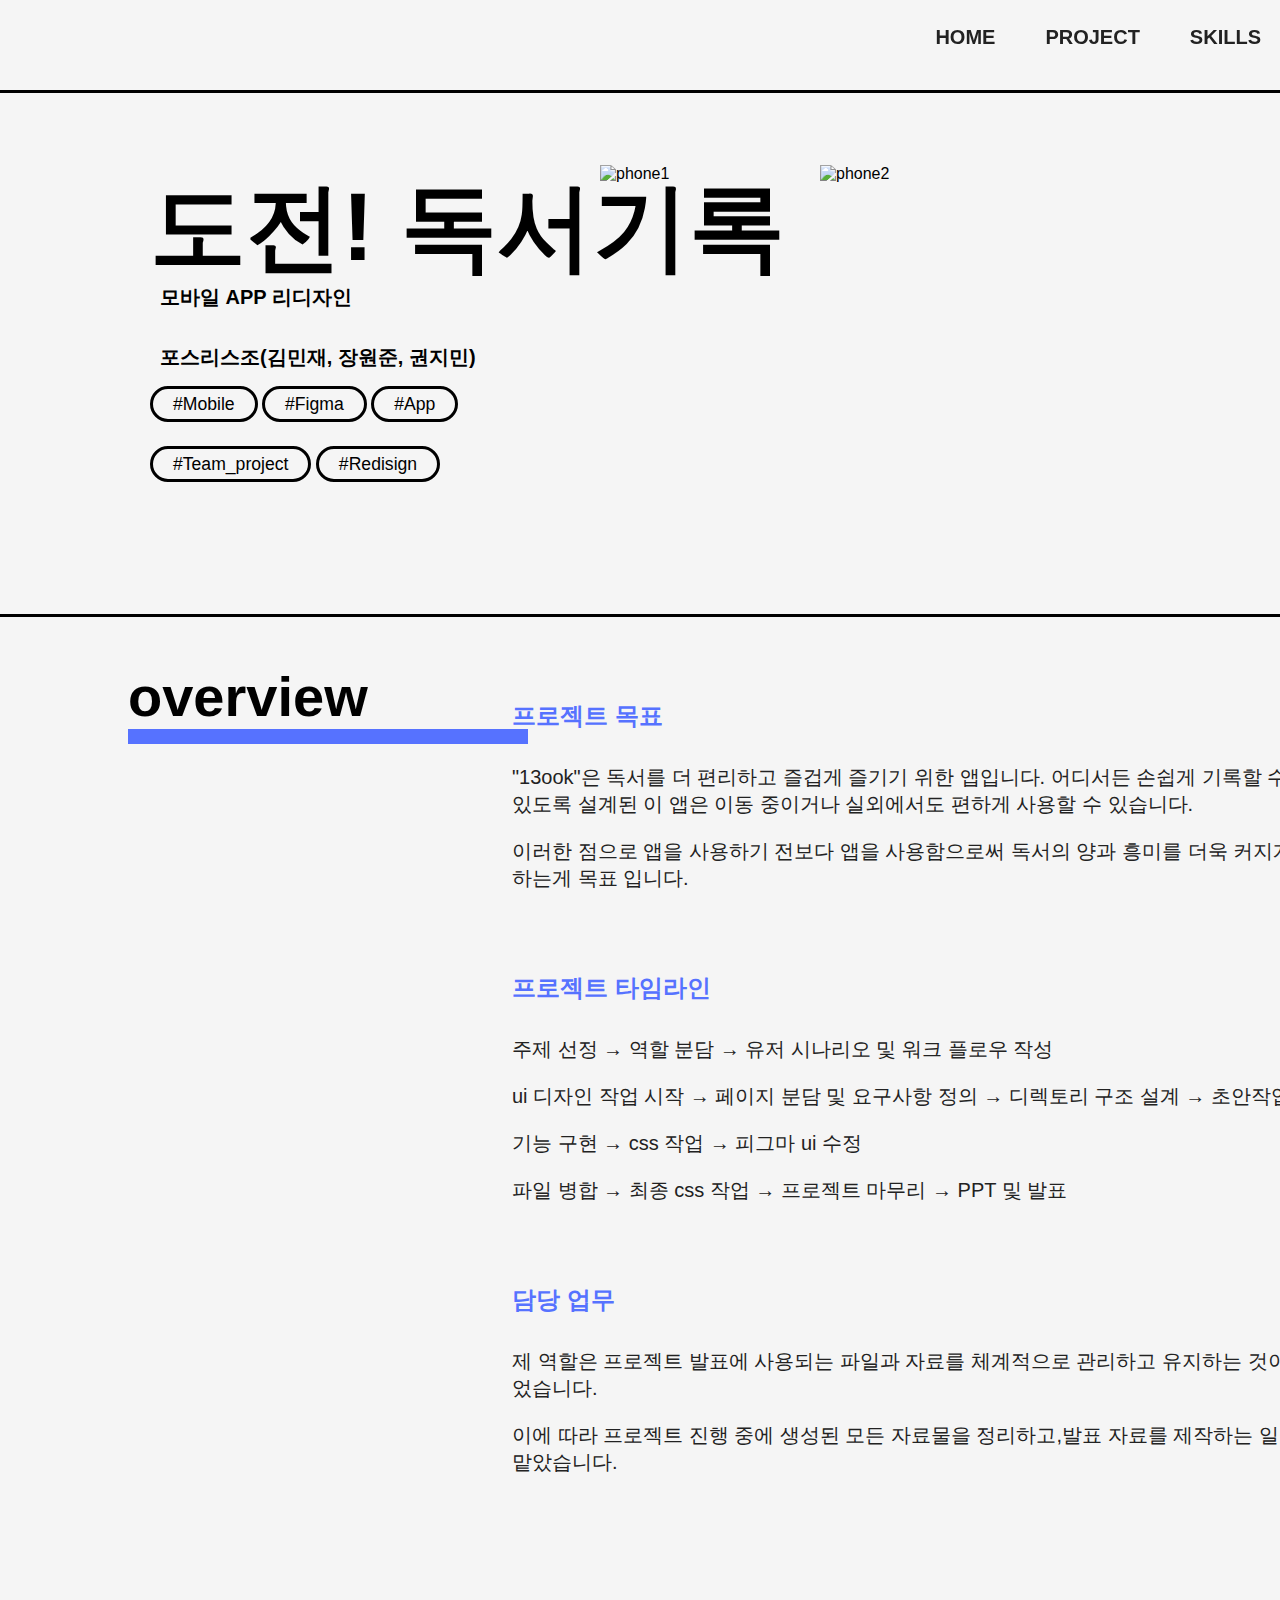
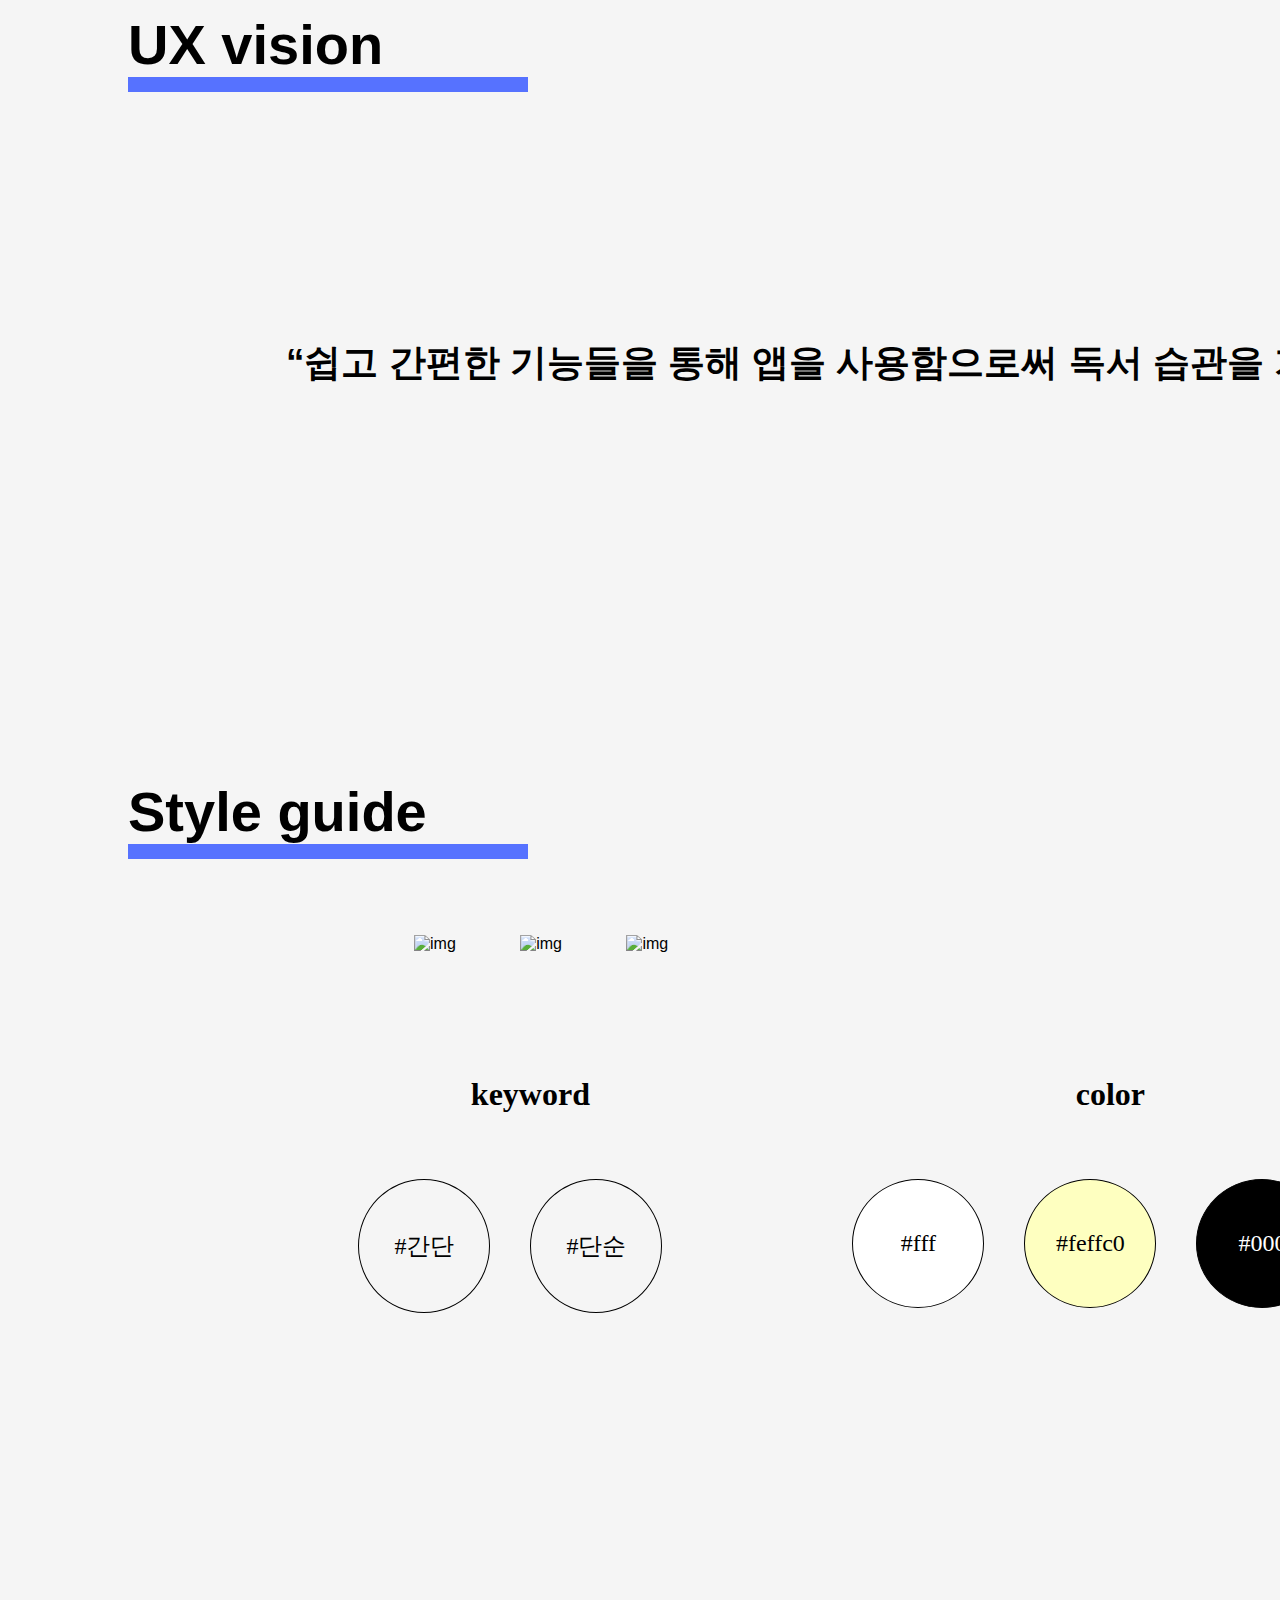
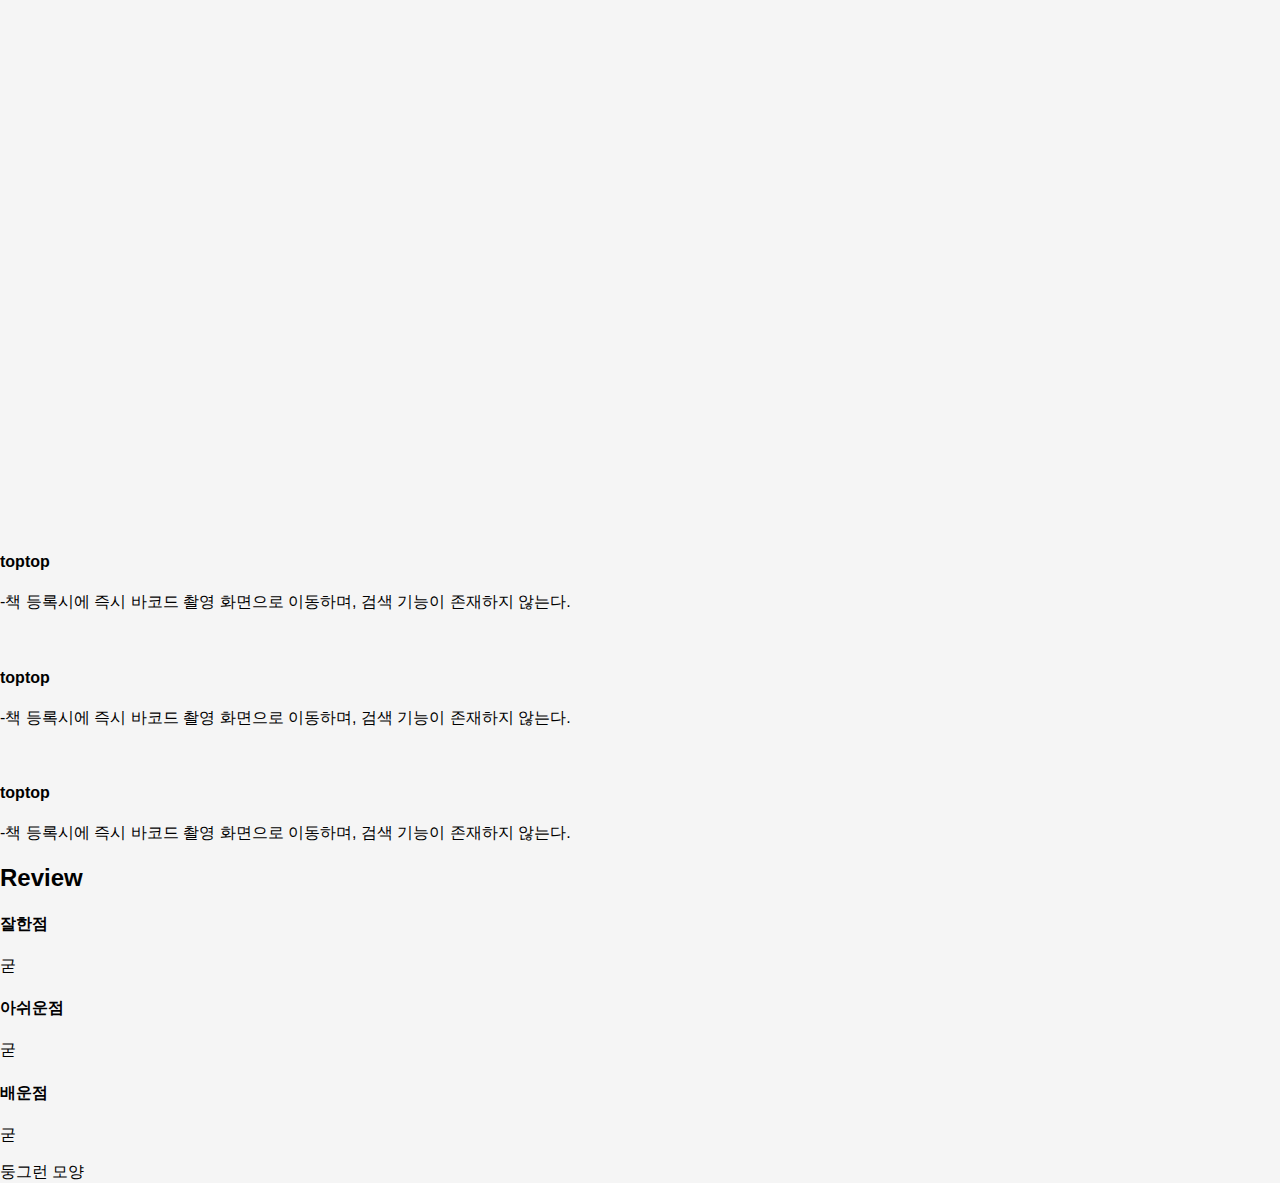
==== portfolio2.html @ 7be954eb "Add files via upload" ====
<!DOCTYPE html>
<html lang="ko">
  <head>
    <meta charset="UTF-8" />
    <meta name="viewport" content="width=device-width, initial-scale=1.0" />
    <link rel="stylesheet" href="./portfolio2.css" />
    <title>fortfolio</title>
  </head>
  <body>
    <header>
      <ul>
        <li><a href="#">HOME</a></li>
        <li><a href="#">PROJECT</a></li>
        <li><a href="#">SKILLS</a></li>
        <li><a href="#">ABOUT</a></li>
      </ul>
    </header>
    <main>
      <h1>도전! 독서기록</h1>
      <p>모바일 APP 리디자인</p>
      <p>포스리스조(김민재, 장원준, 권지민)</p>
      <div class="span1">
        <span>#Mobile</span>
        <span>#Figma</span>
        <span>#App</span>
      </div>
      <div class="span2">
        <span>#Team_project</span>
        <span>#Redisign</span>
      </div>
      <img src="./images/phone1.svg" alt="phone1" />
      <img class="ph2" src="./images/phone2.svg" alt="phone2" />
    </main>

    <aside>
      <h2>overview</h2>
      <div class="overview">
        <div class="overview1">
          <h4>프로젝트 목표</h4>
          <p>
            "13ook"은 독서를 더 편리하고 즐겁게 즐기기 위한 앱입니다. 어디서든
            손쉽게 기록할 수 있도록 설계된 이 앱은 이동 중이거나 실외에서도
            편하게 사용할 수 있습니다.
          </p>

          <p>
            이러한 점으로 앱을 사용하기 전보다 앱을 사용함으로써 독서의 양과
            흥미를 더욱 커지게 하는게 목표 입니다.
          </p>
        </div>

        <div class="overview2">
          <h4>프로젝트 타임라인</h4>
          <p>주제 선정 → 역할 분담 → 유저 시나리오 및 워크 플로우 작성</p>
          <p>
            ui 디자인 작업 시작 → 페이지 분담 및 요구사항 정의 → 디렉토리 구조
            설계 → 초안작업
          </p>
          <p>기능 구현 → css 작업 → 피그마 ui 수정</p>
          <p>파일 병합 → 최종 css 작업 → 프로젝트 마무리 → PPT 및 발표</p>
        </div>
        <div class="overview3">
          <h4>담당 업무</h4>
          <p>
            제 역할은 프로젝트 발표에 사용되는 파일과 자료를 체계적으로 관리하고
            유지하는 것이 었습니다.
          </p>
          <p>
            이에 따라 프로젝트 진행 중에 생성된 모든 자료물을 정리하고,발표
            자료를 제작하는 일을 맡았습니다.
          </p>
        </div>
      </div>
      <div class="overview4">
        <h2>UX vision</h2>
        <h3>
          “쉽고 간편한 기능들을 통해 앱을 사용함으로써 독서 습관을 기를수 있다.”
        </h3>
      </div>

      <div class="overview5">
        <h2>Style guide</h2>
        <img src="./images/phone1.svg" alt="img" />
        <img src="./images/phone2.svg" alt="img" />
        <img src="./images/phone3.svg" alt="img" />
        <div class="guide">
          <div class="guide1">
            <h4>keyword</h4>
            <div class="subguide1">
              <p>#간단</p>
              <p>#단순</p>
            </div>
          </div>
          <div class="guide2">
            <h4>color</h4>
            <div class="subguide2">
              <p>#fff</p>

              <p>#feffc0</p>
              <p>#000</p>
            </div>
          </div>
        </div>
      </div>
    </aside>

    <div class="wire1">
      <img src="./images/phone1.svg" alt="" />
      <h4>toptop</h4>
      <p>
        -책 등록시에 즉시 바코드 촬영 화면으로 이동하며, 검색 기능이 존재하지
        않는다.
      </p>
    </div>

    <div class="wire2">
      <img src="./images/Group_19064.svg" alt="" />
      <h4>toptop</h4>
      <p>
        -책 등록시에 즉시 바코드 촬영 화면으로 이동하며, 검색 기능이 존재하지
        않는다.
      </p>
    </div>

    <div class="wire3">
      <img src="./images/Group_19064.svg" alt="" />
      <h4>toptop</h4>
      <p>
        -책 등록시에 즉시 바코드 촬영 화면으로 이동하며, 검색 기능이 존재하지
        않는다.
      </p>
    </div>

    <h2>Review</h2>
    <div class="review1">
      <h4>잘한점</h4>
      <p>굳</p>
    </div>
    <div class="review2">
      <h4>아쉬운점</h4>
      <p>굳</p>
    </div>
    <div class="review3">
      <h4>배운점</h4>
      <p>굳</p>
    </div>

    <footer>
      <span>둥그런 모양</span>
    </footer>
  </body>
</html>
---- portfolio2.css ----
@charset "utf-8";
html {
  scroll-behavior: smooth;
}
body {
  background-color: #f5f5f5;
  font-family: "Noto Sans KR", sans-serif;
  margin: 0;
}
header {
  border-bottom: 3px solid #000;
  width: 100%;
  position: fixed;
  z-index: 9999;
  background-color: #f5f5f5;
  top: 0px;
  height: 10vh;
}

header ul {
  list-style: none;
  display: flex;
}
header ul li a {
  text-decoration: none;
  color: #222;
  font-size: 1.25rem;
  font-weight: bold;
  padding: 25px;
  position: relative;
  left: 68vw;
  top: 10px;
}
main {
  top: 100px;
  position: relative;
  height: 50vh;
  border-bottom: 3px solid #000;
}
main h1 {
  font-size: 6rem;
  margin-left: 150px;
}
main p {
  font-size: 1.25rem;
  font-weight: bold;
  margin-left: 160px;
  position: absolute;
  top: 100px;
}
main p:nth-child(3) {
  top: 160px;
}
main span {
  border: 3px solid #000;
  padding: 5px 20px;
  border-radius: 20px;
  font-size: 1.1rem;
  font-weight: 200;
}
.span1 {
  margin-bottom: 22px;
  margin-left: 150px;
  position: absolute;
  top: 230px;
}
.span2 {
  margin-left: 150px;
  position: absolute;
  top: 290px;
}
main img {
  width: 180px;
  position: absolute;
  right: 500px;
  top: 1px;
}
.ph2 {
  right: 280px;
}
aside {
  height: 350vh;
}
aside h2 {
  width: 400px;
  font-size: 3.5rem;
  position: relative;
  top: 100px;
  left: 10vw;
  border-bottom: 15px solid #5672ff;
}
.overview {
  position: relative;
  left: 40vw;
  width: 800px;
  top: 10px;
}
.overview1 {
  margin-bottom: 80px;
}
.overview2 {
  margin-bottom: 80px;
}
.overview h4 {
  font-size: 1.5rem;
  color: #5672ff;
  font-weight: bold;
}
.overview p {
  font-size: 1.25rem;
  color: #222;
}
.overview4 {
  height: 80vh;
}
.overview4 h3 {
  position: relative;
  width: 1400px;
  top: 300px;
  font-size: 2.3rem;
  text-align: center;
  left: 15vw;
  font-weight: bold;
}
.overview5 img {
  width: 200px;
  position: relative;
  top: 100px;
  left: 30vw;
  padding: 30px;
}
.guide {
  display: flex;
  position: relative;
  top: 150px;
  left: 28vw;
  width: 800px;
}
.guide h4 {
  color: #000;

  text-align: center;
  font-family: Noto Sans KR;
  font-size: 2rem;
  font-style: normal;
  font-weight: 700;
  line-height: normal;
}
.guide p {
  color: #000;
  text-align: center;
  font-family: Noto Sans KR;
  font-size: 1.5rem;
  font-style: normal;
  font-weight: 100;
  line-height: normal;
  border: 1px solid #000;
  padding: 50px 30px;
  margin-right: 40px;
  width: 70px;
  border-radius: 50%;
}
.guide1 {
  margin-right: 150px;
}
.subguide1,
.subguide2 {
  display: flex;
}
.subguide2 p:nth-child(1) {
  background-color: #fff;
  padding: 50px 30px;
}
.subguide2 p:nth-child(2) {
  background-color: #feffc0;
  padding: 50px 30px;
}
.subguide2 p:nth-child(3) {
  background-color: #000;
  padding: 50px 30px;
  color: #fff;
}
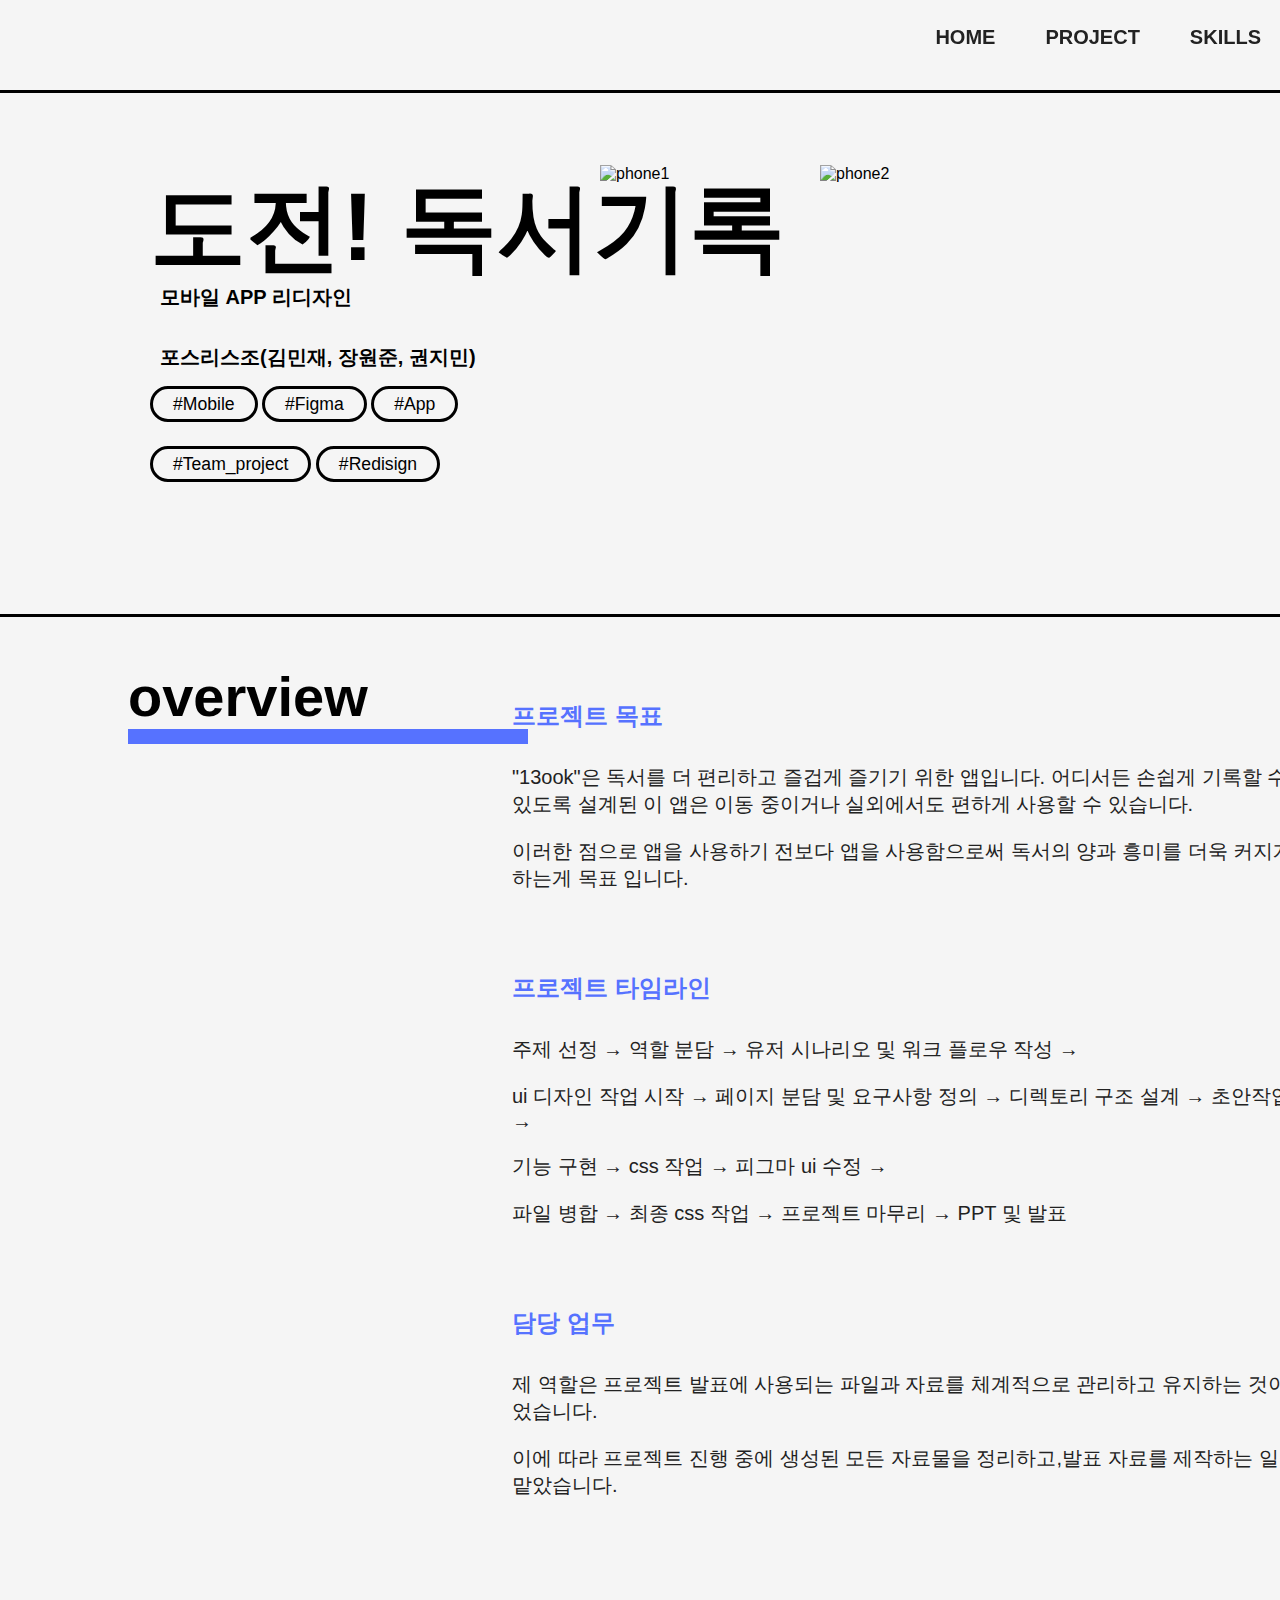
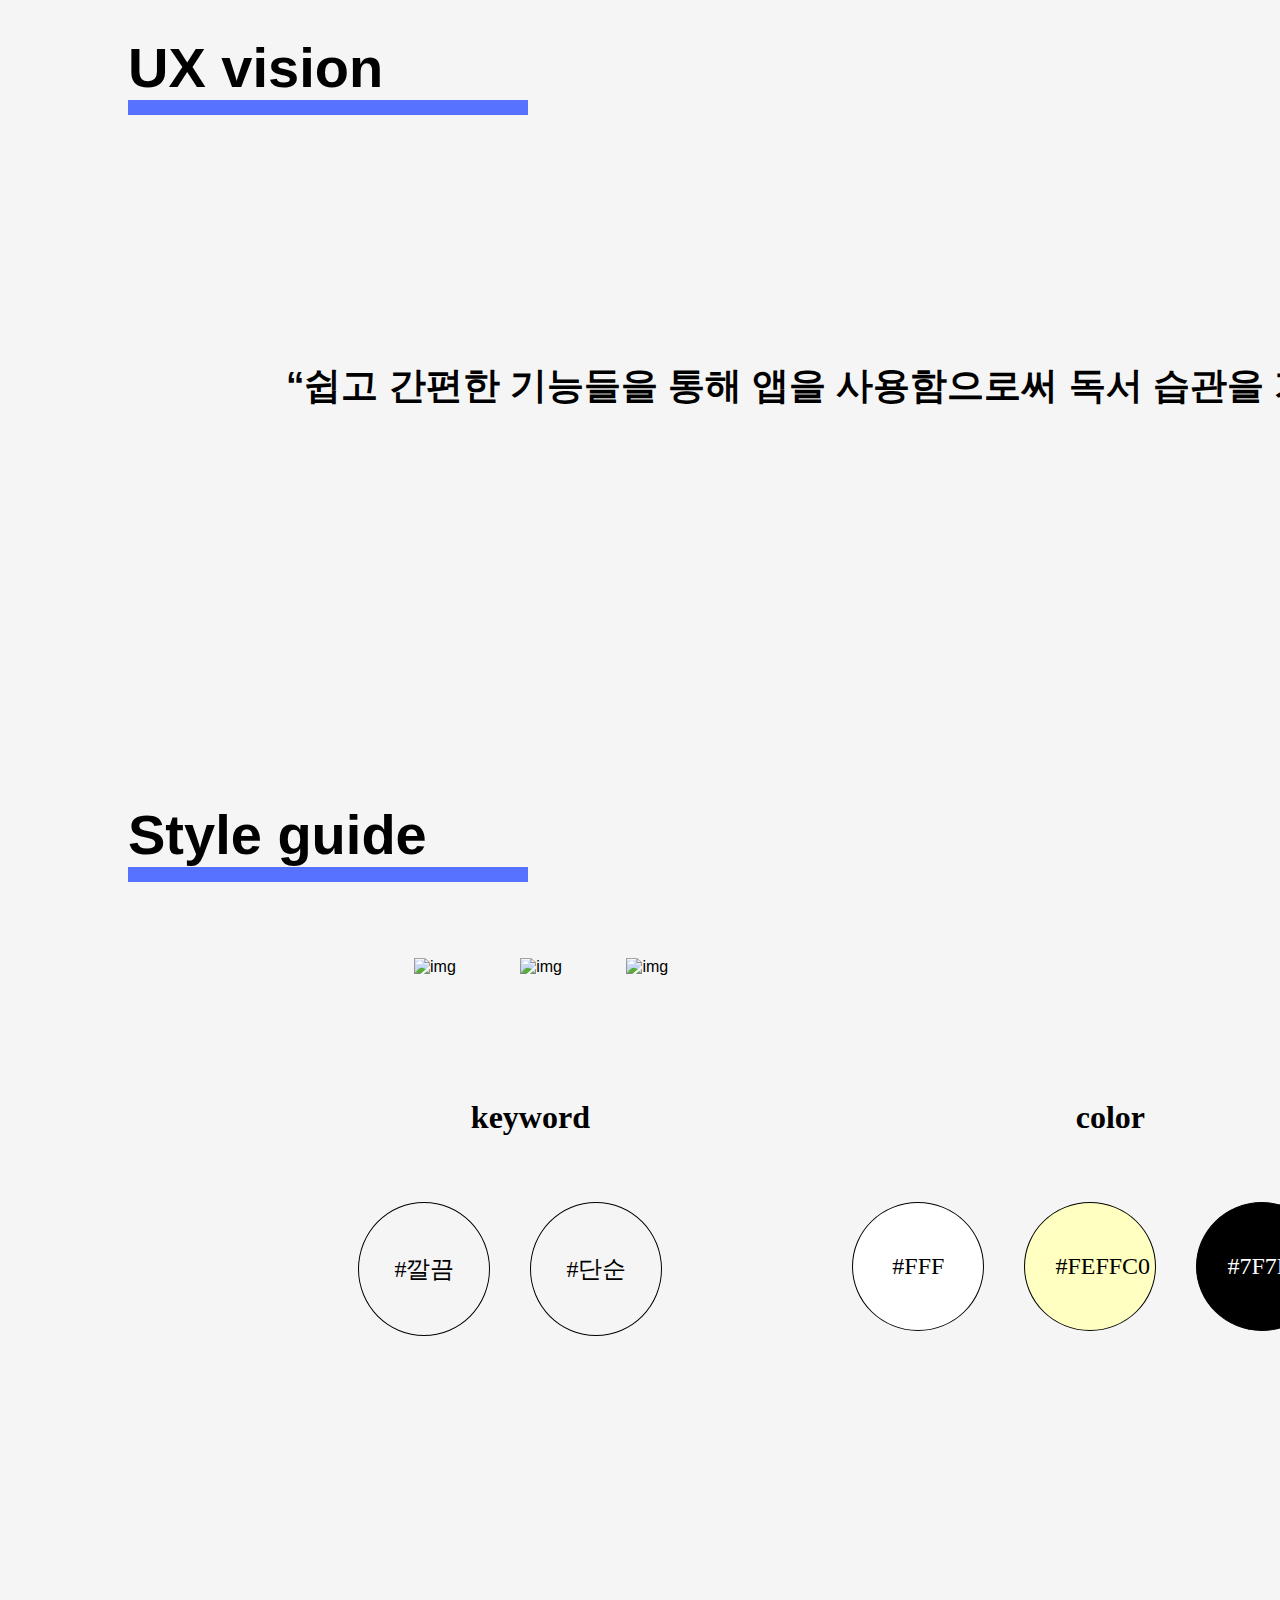
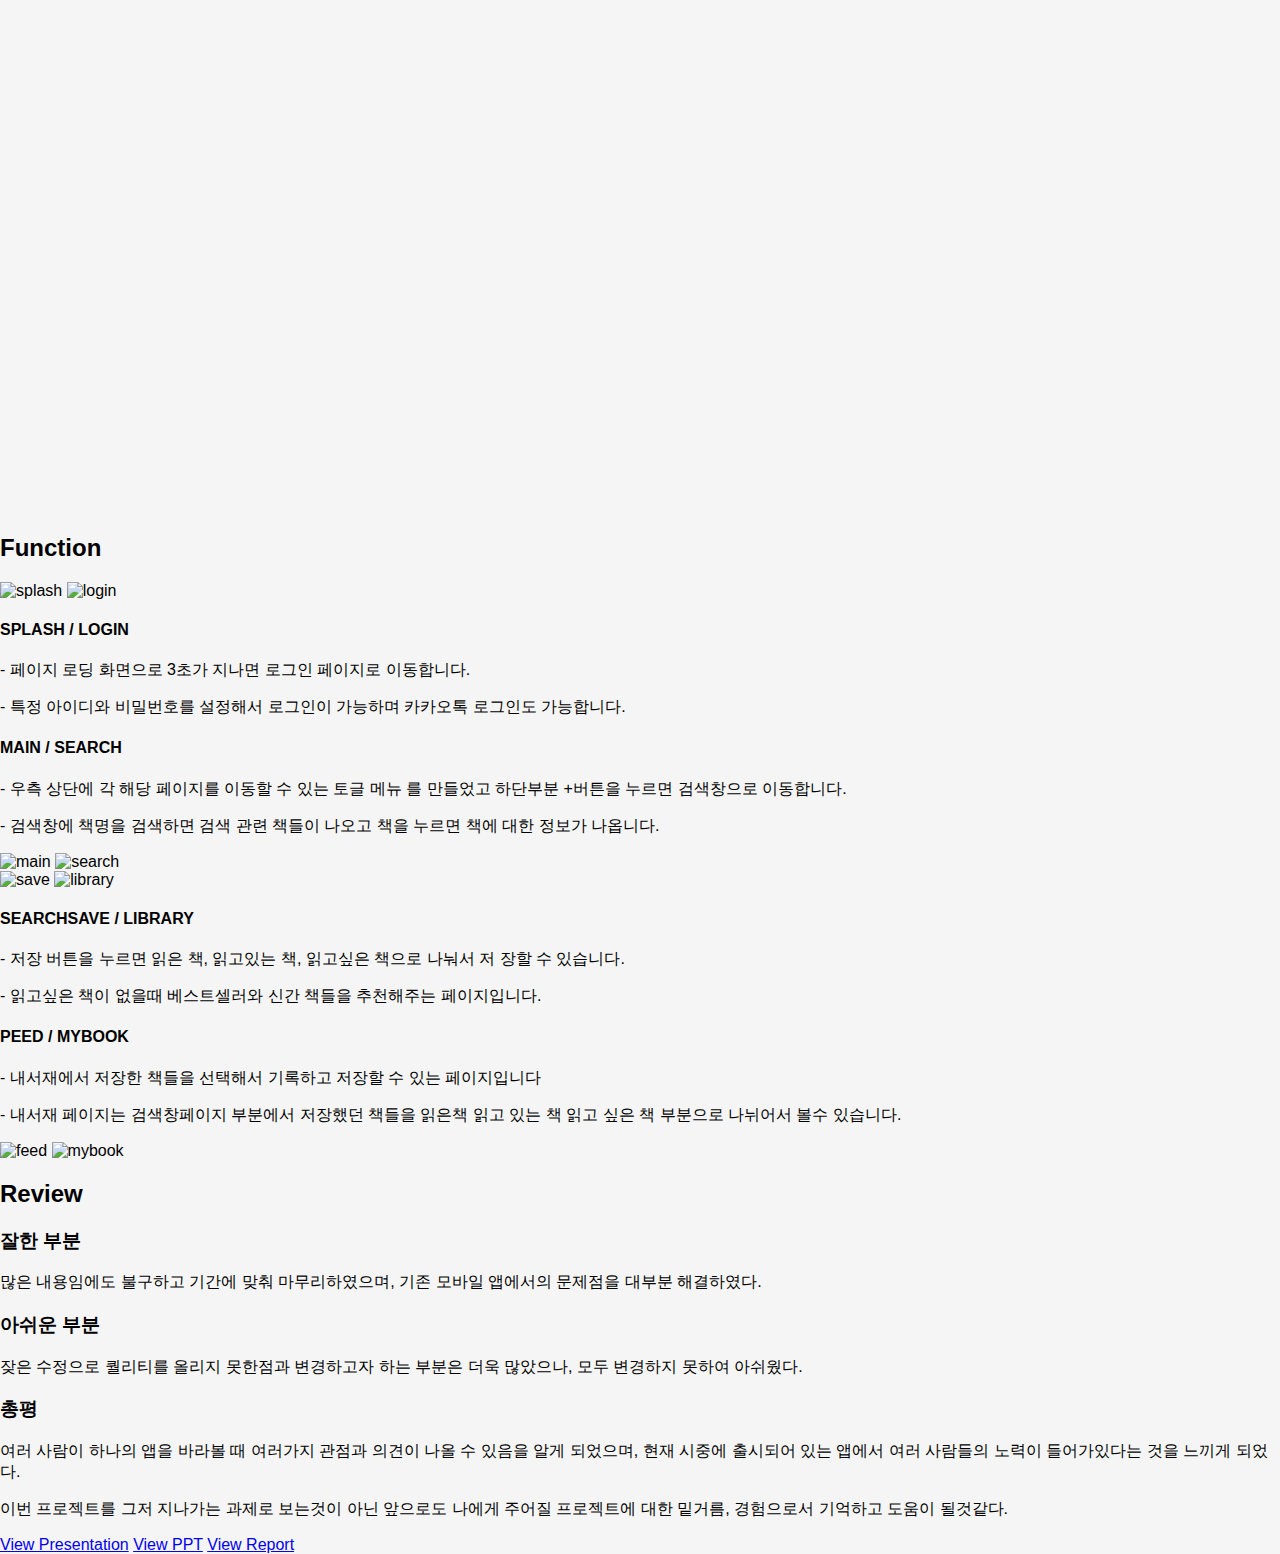
==== commit 0bd42700: "Add files via upload" ====
--- a/portfolio2.html
+++ b/portfolio2.html
@@ -4,15 +4,18 @@
     <meta charset="UTF-8" />
     <meta name="viewport" content="width=device-width, initial-scale=1.0" />
     <link rel="stylesheet" href="./portfolio2.css" />
+    <link rel="stylesheet" href="./portfolio.html" />
     <title>fortfolio</title>
   </head>
   <body>
     <header>
       <ul>
-        <li><a href="#">HOME</a></li>
-        <li><a href="#">PROJECT</a></li>
-        <li><a href="#">SKILLS</a></li>
-        <li><a href="#">ABOUT</a></li>
+        <li><a href="portfolio.html">HOME</a></li>
+        <li>
+          <a href="portfolio.html#ProjectPage">PROJECT</a>
+        </li>
+        <li><a href="portfolio.html#ski">SKILLS</a></li>
+        <li><a href="portfolio.html#About">ABOUT</a></li>
       </ul>
     </header>
     <main>
@@ -51,12 +54,12 @@
 
         <div class="overview2">
           <h4>프로젝트 타임라인</h4>
-          <p>주제 선정 → 역할 분담 → 유저 시나리오 및 워크 플로우 작성</p>
+          <p>주제 선정 → 역할 분담 → 유저 시나리오 및 워크 플로우 작성 →</p>
           <p>
             ui 디자인 작업 시작 → 페이지 분담 및 요구사항 정의 → 디렉토리 구조
-            설계 → 초안작업
-          </p>
-          <p>기능 구현 → css 작업 → 피그마 ui 수정</p>
+            설계 → 초안작업 →
+          </p>
+          <p>기능 구현 → css 작업 → 피그마 ui 수정 →</p>
           <p>파일 병합 → 최종 css 작업 → 프로젝트 마무리 → PPT 및 발표</p>
         </div>
         <div class="overview3">
@@ -87,66 +90,125 @@
           <div class="guide1">
             <h4>keyword</h4>
             <div class="subguide1">
-              <p>#간단</p>
+              <p>#깔끔</p>
               <p>#단순</p>
             </div>
           </div>
           <div class="guide2">
             <h4>color</h4>
             <div class="subguide2">
-              <p>#fff</p>
-
-              <p>#feffc0</p>
-              <p>#000</p>
+              <p>#FFF</p>
+
+              <p>#FEFFC0</p>
+              <p>#7F7F7F</p>
             </div>
           </div>
         </div>
       </div>
     </aside>
-
-    <div class="wire1">
-      <img src="./images/phone1.svg" alt="" />
-      <h4>toptop</h4>
-      <p>
-        -책 등록시에 즉시 바코드 촬영 화면으로 이동하며, 검색 기능이 존재하지
-        않는다.
-      </p>
+    <div class="wire">
+      <h2>Function</h2>
+      <div class="wire1">
+        <img src="./images/splash.svg" alt="splash" />
+        <img src="./images/login.svg" alt="login" />
+        <div class="pside">
+          <h4>SPLASH / LOGIN</h4>
+          <p>- 페이지 로딩 화면으로 3초가 지나면 로그인 페이지로 이동합니다.</p>
+          <p>
+            - 특정 아이디와 비밀번호를 설정해서 로그인이 가능하며 카카오톡
+            로그인도 가능합니다.
+          </p>
+        </div>
+      </div>
+
+      <div class="wire2">
+        <div class="pside2">
+          <h4>MAIN / SEARCH</h4>
+          <p>
+            - 우측 상단에 각 해당 페이지를 이동할 수 있는 토글 메뉴 를 만들었고
+            하단부분 +버튼을 누르면 검색창으로 이동합니다.
+          </p>
+          <p>
+            - 검색창에 책명을 검색하면 검색 관련 책들이 나오고 책을 누르면 책에
+            대한 정보가 나옵니다.
+          </p>
+        </div>
+        <img src="images/main.svg" alt="main" />
+        <img src="images/search.svg" alt="search" />
+      </div>
+
+      <div class="wire3">
+        <img src="./images/searchsave.svg" alt="save" />
+        <img src="./images/library.svg" alt="library" />
+
+        <div class="pside">
+          <h4>SEARCHSAVE / LIBRARY</h4>
+          <p>
+            - 저장 버튼을 누르면 읽은 책, 읽고있는 책, 읽고싶은 책으로 나눠서 저
+            장할 수 있습니다.
+          </p>
+          <p>
+            - 읽고싶은 책이 없을때 베스트셀러와 신간 책들을 추천해주는
+            페이지입니다.
+          </p>
+        </div>
+      </div>
+      <div class="wire4">
+        <div class="pside2">
+          <h4>PEED / MYBOOK</h4>
+          <p>
+            - 내서재에서 저장한 책들을 선택해서 기록하고 저장할 수 있는
+            페이지입니다
+          </p>
+          <p>
+            - 내서재 페이지는 검색창페이지 부분에서 저장했던 책들을 읽은책 읽고
+            있는 책 읽고 싶은 책 부분으로 나뉘어서 볼수 있습니다.
+          </p>
+        </div>
+        <img src="./images/feed.svg" alt="feed" />
+        <img src="./images/mybook.svg" alt="mybook" />
+      </div>
     </div>
-
-    <div class="wire2">
-      <img src="./images/Group_19064.svg" alt="" />
-      <h4>toptop</h4>
-      <p>
-        -책 등록시에 즉시 바코드 촬영 화면으로 이동하며, 검색 기능이 존재하지
-        않는다.
-      </p>
-    </div>
-
-    <div class="wire3">
-      <img src="./images/Group_19064.svg" alt="" />
-      <h4>toptop</h4>
-      <p>
-        -책 등록시에 즉시 바코드 촬영 화면으로 이동하며, 검색 기능이 존재하지
-        않는다.
-      </p>
-    </div>
-
-    <h2>Review</h2>
-    <div class="review1">
-      <h4>잘한점</h4>
-      <p>굳</p>
-    </div>
-    <div class="review2">
-      <h4>아쉬운점</h4>
-      <p>굳</p>
-    </div>
-    <div class="review3">
-      <h4>배운점</h4>
-      <p>굳</p>
-    </div>
-
     <footer>
-      <span>둥그런 모양</span>
+      <h2>Review</h2>
+      <div class="review">
+        <div class="review1">
+          <h3>잘한 부분</h3>
+          <p>
+            많은 내용임에도 불구하고 기간에 맞춰 마무리하였으며, 기존 모바일
+            앱에서의 문제점을 대부분 해결하였다.
+          </p>
+        </div>
+        <div class="review2">
+          <h3>아쉬운 부분</h3>
+          <p>
+            잦은 수정으로 퀄리티를 올리지 못한점과 변경하고자 하는 부분은 더욱
+            많았으나, 모두 변경하지 못하여 아쉬웠다.
+          </p>
+        </div>
+        <div class="review3">
+          <h3>총평</h3>
+          <p>
+            여러 사람이 하나의 앱을 바라볼 때 여러가지 관점과 의견이 나올 수
+            있음을 알게 되었으며, 현재 시중에 출시되어 있는 앱에서 여러 사람들의
+            노력이 들어가있다는 것을 느끼게 되었다.
+          </p>
+          <p>
+            이번 프로젝트를 그저 지나가는 과제로 보는것이 아닌 앞으로도 나에게
+            주어질 프로젝트에 대한 밑거름, 경험으로서 기억하고 도움이 될것같다.
+          </p>
+        </div>
+      </div>
+
+      <a href="https://minminjaejae.github.io/" target="_blank"
+        >View Presentation</a
+      >
+      <a
+        href="https://www.canva.com/design/DAF3mOtQdXU/ijg6ojOI_cydSub4Av5riA/view?utm_content=DAF3mOtQdXU&utm_campaign=designshare&utm_medium=link&utm_source=editor"
+        target="_blank"
+        >View PPT</a
+      >
+      <a href="./팀프로젝트완료보고서.pdf" target="_blank">View Report</a>
     </footer>
   </body>
 </html>
